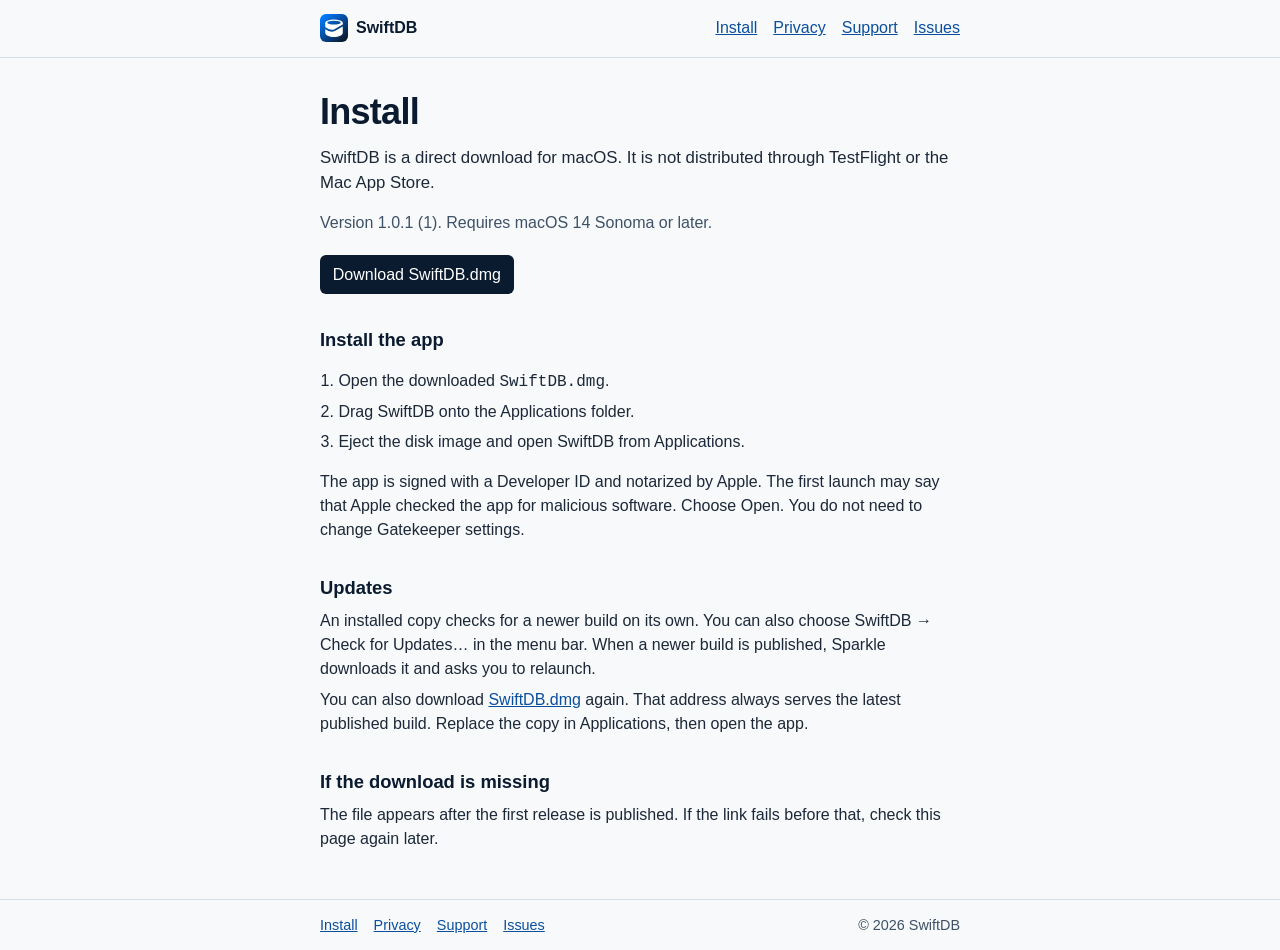
==== docs/install/index.html @ 8fdc72dc "init" ====
<!doctype html>
<html lang="en">
<head>
  <meta charset="utf-8">
  <meta name="viewport" content="width=device-width, initial-scale=1">
  <meta name="theme-color" content="#f7f9fb">
  <meta name="description" content="Install SwiftDB on macOS 14 or later and keep it up to date.">
  <meta property="og:type" content="website">
  <meta property="og:site_name" content="SwiftDB">
  <meta property="og:title" content="Install — SwiftDB">
  <meta property="og:description" content="Install SwiftDB on macOS 14 or later and keep it up to date.">
  <meta property="og:url" content="https://phinq-omt.github.io/SwiftDB/install/">
  <meta property="og:image" content="https://phinq-omt.github.io/SwiftDB/assets/social.png">
  <meta property="og:image:alt" content="SwiftDB app icon">
  <link rel="canonical" href="https://phinq-omt.github.io/SwiftDB/install/">
  <link rel="icon" href="../assets/mark.svg" type="image/svg+xml">
  <link rel="stylesheet" href="../assets/site.css">
  <title>Install — SwiftDB</title>
</head>
<body>
  <a class="skip-link" href="#main">Skip to content</a>
  <header class="site-header">
    <div class="wrap bar">
      <a class="brand" href="../"><img src="../assets/mark.svg" width="28" height="28" alt="">SwiftDB</a>
      <nav aria-label="Main">
        <ul>
          <li><a href="./" aria-current="page">Install</a></li>
          <li><a href="../privacy/">Privacy</a></li>
          <li><a href="../support/">Support</a></li>
          <li><a href="https://github.com/phinq-omt/SwiftDB/issues" rel="noopener noreferrer">Issues</a></li>
        </ul>
      </nav>
    </div>
  </header>
  <main id="main" class="wrap prose">
    <h1>Install</h1>
    <p class="lede">SwiftDB is a direct download for macOS. It is not distributed through TestFlight or the Mac App Store.</p>
    <p class="meta">Version <span data-swiftdb-version>1.0.1 (1)</span>. Requires macOS 14 Sonoma or later.</p>
    <p class="actions"><a class="button" href="../download/SwiftDB.dmg">Download SwiftDB.dmg</a></p>

    <section>
      <h2>Install the app</h2>
      <ol class="points">
        <li>Open the downloaded <code>SwiftDB.dmg</code>.</li>
        <li>Drag SwiftDB onto the Applications folder.</li>
        <li>Eject the disk image and open SwiftDB from Applications.</li>
      </ol>
      <p>The app is signed with a Developer ID and notarized by Apple. The first launch may say that Apple checked the app for malicious software. Choose Open. You do not need to change Gatekeeper settings.</p>
    </section>

    <section>
      <h2>Updates</h2>
      <p>An installed copy checks for a newer build on its own. You can also choose SwiftDB → Check for Updates… in the menu bar. When a newer build is published, Sparkle downloads it and asks you to relaunch.</p>
      <p>You can also download <a href="../download/SwiftDB.dmg">SwiftDB.dmg</a> again. That address always serves the latest published build. Replace the copy in Applications, then open the app.</p>
    </section>

    <section>
      <h2>If the download is missing</h2>
      <p>The file appears after the first release is published. If the link fails before that, check this page again later.</p>
    </section>
  </main>
  <footer class="site-footer">
    <div class="wrap bar">
      <nav aria-label="Footer">
        <ul>
          <li><a href="./">Install</a></li>
          <li><a href="../privacy/">Privacy</a></li>
          <li><a href="../support/">Support</a></li>
          <li><a href="https://github.com/phinq-omt/SwiftDB/issues" rel="noopener noreferrer">Issues</a></li>
        </ul>
      </nav>
      <span>© 2026 SwiftDB</span>
    </div>
  </footer>
</body>
</html>
---- docs/assets/site.css ----
:root {
  color-scheme: light;
  --bg: #f7f9fb;
  --ink: #0a1a2f;
  --text: #1c2838;
  --muted: #3e5166;
  --link: #0b4f9c;
  --line: #d5dee8;
  --frame: #e7eef5;
  --focus: #0b4f9c;
  --max: 40rem;
}

* { box-sizing: border-box; }

html { scroll-behavior: auto; }

body {
  margin: 0;
  background: var(--bg);
  color: var(--text);
  font: 1rem/1.5 -apple-system, BlinkMacSystemFont, "Segoe UI", sans-serif;
}

a { color: var(--link); }
a:hover { text-decoration-thickness: 2px; }

:focus { outline: none; }
:focus-visible {
  outline: 3px solid var(--focus);
  outline-offset: 3px;
}

.skip-link {
  position: absolute;
  left: 1rem;
  top: 0;
  transform: translateY(-120%);
  background: var(--ink);
  color: #fff;
  padding: 0.5rem 0.75rem;
  z-index: 2;
}
.skip-link:focus { transform: none; }

.wrap {
  width: min(100% - 2rem, var(--max));
  margin-inline: auto;
}

.site-header,
.site-footer {
  border-color: var(--line);
  border-style: solid;
}

.site-header { border-width: 0 0 1px; }
.site-footer { border-width: 1px 0 0; margin-top: 3rem; }

.bar {
  display: flex;
  flex-wrap: wrap;
  align-items: center;
  justify-content: space-between;
  gap: 0.75rem 1.25rem;
  padding-block: 0.9rem;
}

.brand {
  display: inline-flex;
  align-items: center;
  gap: 0.5rem;
  color: var(--ink);
  font-weight: 600;
  text-decoration: none;
}

nav ul {
  display: flex;
  flex-wrap: wrap;
  gap: 0.75rem 1rem;
  list-style: none;
  margin: 0;
  padding: 0;
}

h1 {
  margin: 0 0 0.75rem;
  color: var(--ink);
  font-size: clamp(1.75rem, 4vw, 2.25rem);
  line-height: 1.2;
  letter-spacing: -0.02em;
}

h2 {
  margin: 2rem 0 0.5rem;
  color: var(--ink);
  font-size: 1.15rem;
}

.lede { margin: 0 0 0.5rem; font-size: 1.05rem; }

.meta,
figcaption,
.site-footer {
  color: var(--muted);
}

.actions {
  display: flex;
  flex-wrap: wrap;
  align-items: center;
  gap: 0.75rem 1rem;
  margin: 1.25rem 0 0;
}

.button {
  display: inline-block;
  background: var(--ink);
  color: #fff;
  text-decoration: none;
  padding: 0.45rem 0.8rem;
  border-radius: 6px;
}
.button:hover { background: #16304f; }

.engines {
  display: flex;
  flex-wrap: wrap;
  gap: 0.4rem;
  margin: 1rem 0 0;
  padding: 0;
  list-style: none;
}
.engines li {
  border: 1px solid var(--line);
  border-radius: 999px;
  padding: 0.15rem 0.6rem;
  color: var(--ink);
  font-size: 0.9rem;
}

.points { padding-left: 1.15rem; }
.points li { margin: 0.35rem 0; }

.frame {
  display: grid;
  place-items: center;
  margin: 0;
  background: var(--frame);
  border: 1px dashed var(--line);
  color: var(--muted);
  font-weight: 600;
}
.shot { aspect-ratio: 16 / 10; }
.clip { aspect-ratio: 16 / 9; }

figure { margin: 1.5rem 0 0; }
figcaption { margin-top: 0.4rem; font-size: 0.9rem; }

main { padding-block: 2rem 0; }

.prose section p { margin: 0.4rem 0 0; }

.site-footer .bar { font-size: 0.9rem; }
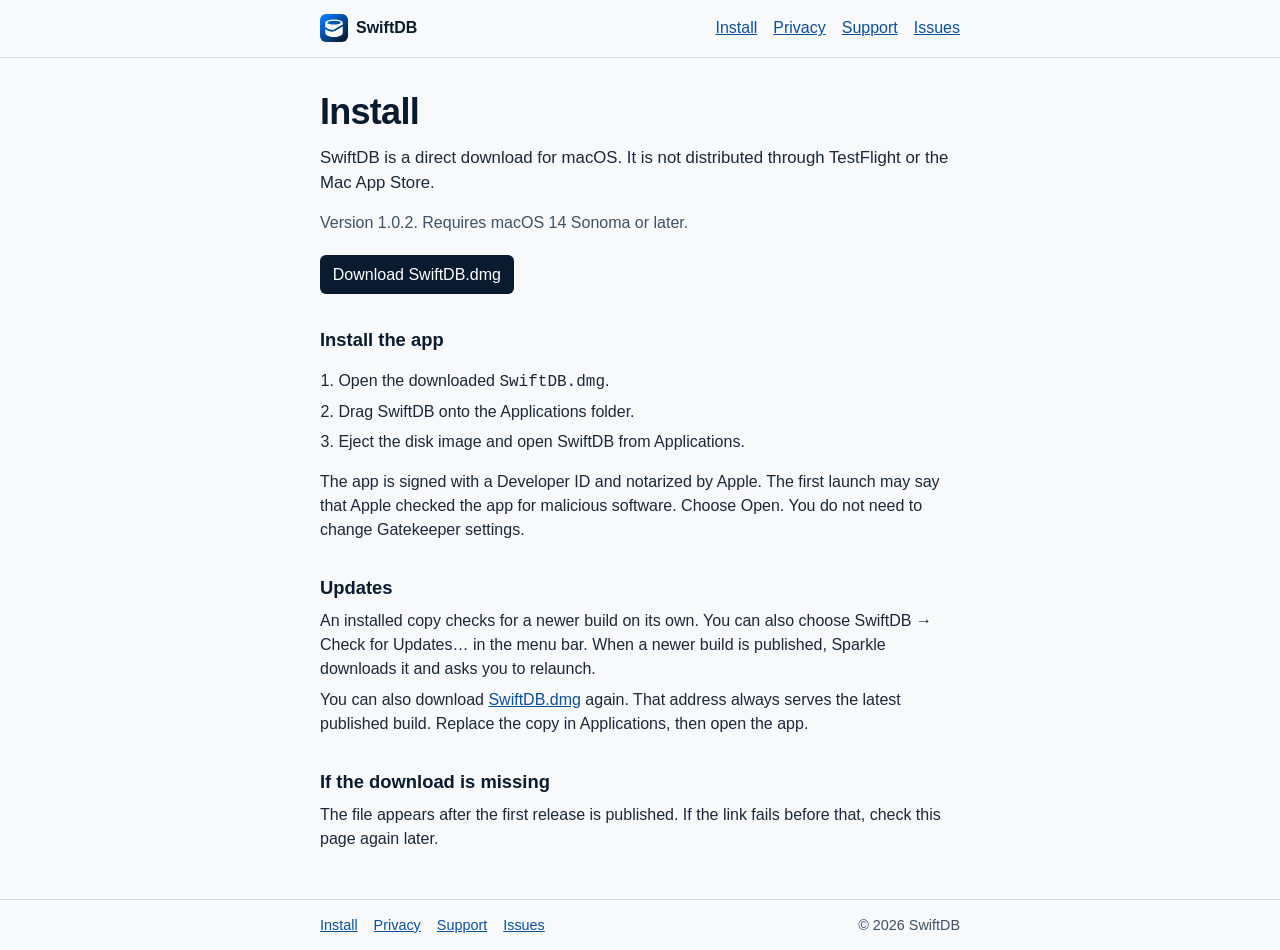
==== commit 9b594faa: "chore: release v1.0.2" ====
--- a/docs/install/index.html
+++ b/docs/install/index.html
@@ -35,7 +35,7 @@
   <main id="main" class="wrap prose">
     <h1>Install</h1>
     <p class="lede">SwiftDB is a direct download for macOS. It is not distributed through TestFlight or the Mac App Store.</p>
-    <p class="meta">Version <span data-swiftdb-version>1.0.1 (1)</span>. Requires macOS 14 Sonoma or later.</p>
+    <p class="meta">Version <span data-swiftdb-version>1.0.2</span>. Requires macOS 14 Sonoma or later.</p>
     <p class="actions"><a class="button" href="../download/SwiftDB.dmg">Download SwiftDB.dmg</a></p>
 
     <section>
@@ -72,5 +72,6 @@
       <span>© 2026 SwiftDB</span>
     </div>
   </footer>
+  <!-- Cloudflare Web Analytics --><script type='module' src='https://static.cloudflareinsights.com/beacon.min.js' data-cf-beacon='{"token": "94de38d7bc9c4b43a7165410f253ddf4"}'></script><!-- End Cloudflare Web Analytics -->
 </body>
 </html>
--- a/docs/assets/site.css
+++ b/docs/assets/site.css
@@ -143,20 +143,63 @@
 .points { padding-left: 1.15rem; }
 .points li { margin: 0.35rem 0; }
 
-.frame {
-  display: grid;
-  place-items: center;
-  margin: 0;
-  background: var(--frame);
-  border: 1px dashed var(--line);
-  color: var(--muted);
-  font-weight: 600;
-}
-.shot { aspect-ratio: 16 / 10; }
-.clip { aspect-ratio: 16 / 9; }
-
-figure { margin: 1.5rem 0 0; }
-figcaption { margin-top: 0.4rem; font-size: 0.9rem; }
+.hero {
+  width: min(100% - 2rem, var(--max));
+  margin: 1.75rem auto 0;
+}
+
+.stage {
+  position: relative;
+  width: 100%;
+  margin-inline: auto;
+  aspect-ratio: 16 / 10;
+  overflow: hidden;
+  border-radius: 12px;
+  background: #fff;
+  box-shadow: 0 16px 40px rgba(10, 26, 47, 0.14);
+}
+
+.slide {
+  position: absolute;
+  inset: 0;
+  width: 100%;
+  height: 100%;
+  object-fit: contain;
+  opacity: 0;
+}
+
+.slide-orders { animation: home-orders 12s infinite; }
+.slide-query { animation: home-query 12s infinite; }
+.slide-palette { animation: home-palette 12s infinite; }
+
+@keyframes home-orders {
+  0%, 28% { opacity: 1; }
+  36%, 92% { opacity: 0; }
+  100% { opacity: 1; }
+}
+
+@keyframes home-query {
+  0%, 28% { opacity: 0; }
+  36%, 62% { opacity: 1; }
+  70%, 100% { opacity: 0; }
+}
+
+@keyframes home-palette {
+  0%, 62% { opacity: 0; }
+  70%, 92% { opacity: 1; }
+  100% { opacity: 0; }
+}
+
+@media (prefers-reduced-motion: reduce) {
+  .slide { animation: none; opacity: 0; }
+  .slide-orders { opacity: 1; }
+}
+
+.hero figcaption {
+  margin-top: 0.55rem;
+  font-size: 0.9rem;
+  text-align: center;
+}
 
 main { padding-block: 2rem 0; }
 
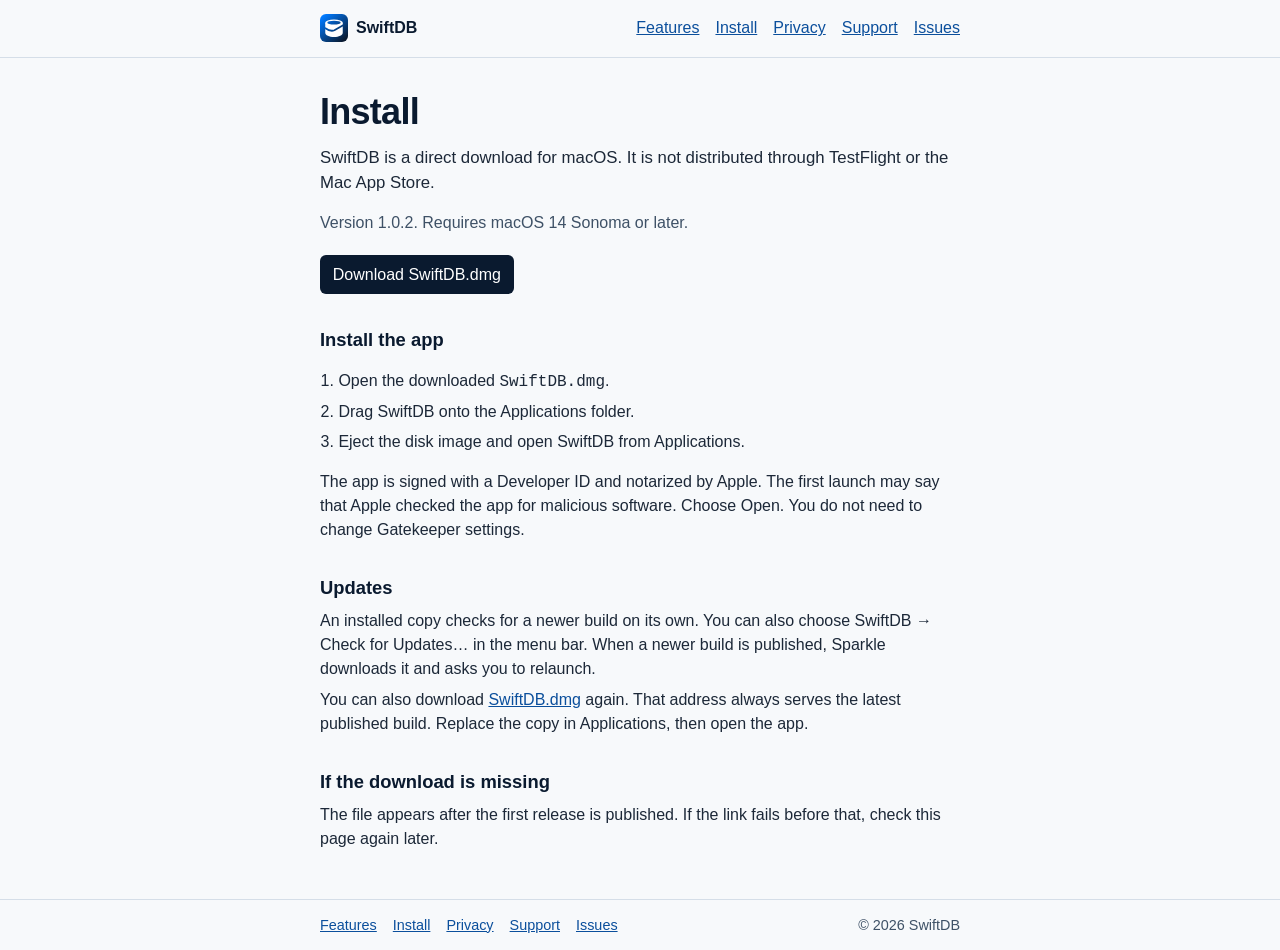
==== commit 7c3833e7: "chore: update website" ====
--- a/docs/install/index.html
+++ b/docs/install/index.html
@@ -24,6 +24,7 @@
       <a class="brand" href="../"><img src="../assets/mark.svg" width="28" height="28" alt="">SwiftDB</a>
       <nav aria-label="Main">
         <ul>
+          <li><a href="../#features">Features</a></li>
           <li><a href="./" aria-current="page">Install</a></li>
           <li><a href="../privacy/">Privacy</a></li>
           <li><a href="../support/">Support</a></li>
@@ -63,6 +64,7 @@
     <div class="wrap bar">
       <nav aria-label="Footer">
         <ul>
+          <li><a href="../#features">Features</a></li>
           <li><a href="./">Install</a></li>
           <li><a href="../privacy/">Privacy</a></li>
           <li><a href="../support/">Support</a></li>
--- a/docs/assets/site.css
+++ b/docs/assets/site.css
@@ -143,6 +143,18 @@
 .points { padding-left: 1.15rem; }
 .points li { margin: 0.35rem 0; }
 
+.features { margin-top: 2.75rem; scroll-margin-top: 1.25rem; }
+.features section + section { margin-top: 1.35rem; }
+.features h2 {
+  margin: 0 0 0.3rem;
+  font-size: 1.05rem;
+}
+.features p { margin: 0; }
+.features code {
+  font-family: ui-monospace, SFMono-Regular, Menlo, monospace;
+  font-size: 0.92em;
+}
+
 .hero {
   width: min(100% - 2rem, var(--max));
   margin: 1.75rem auto 0;
